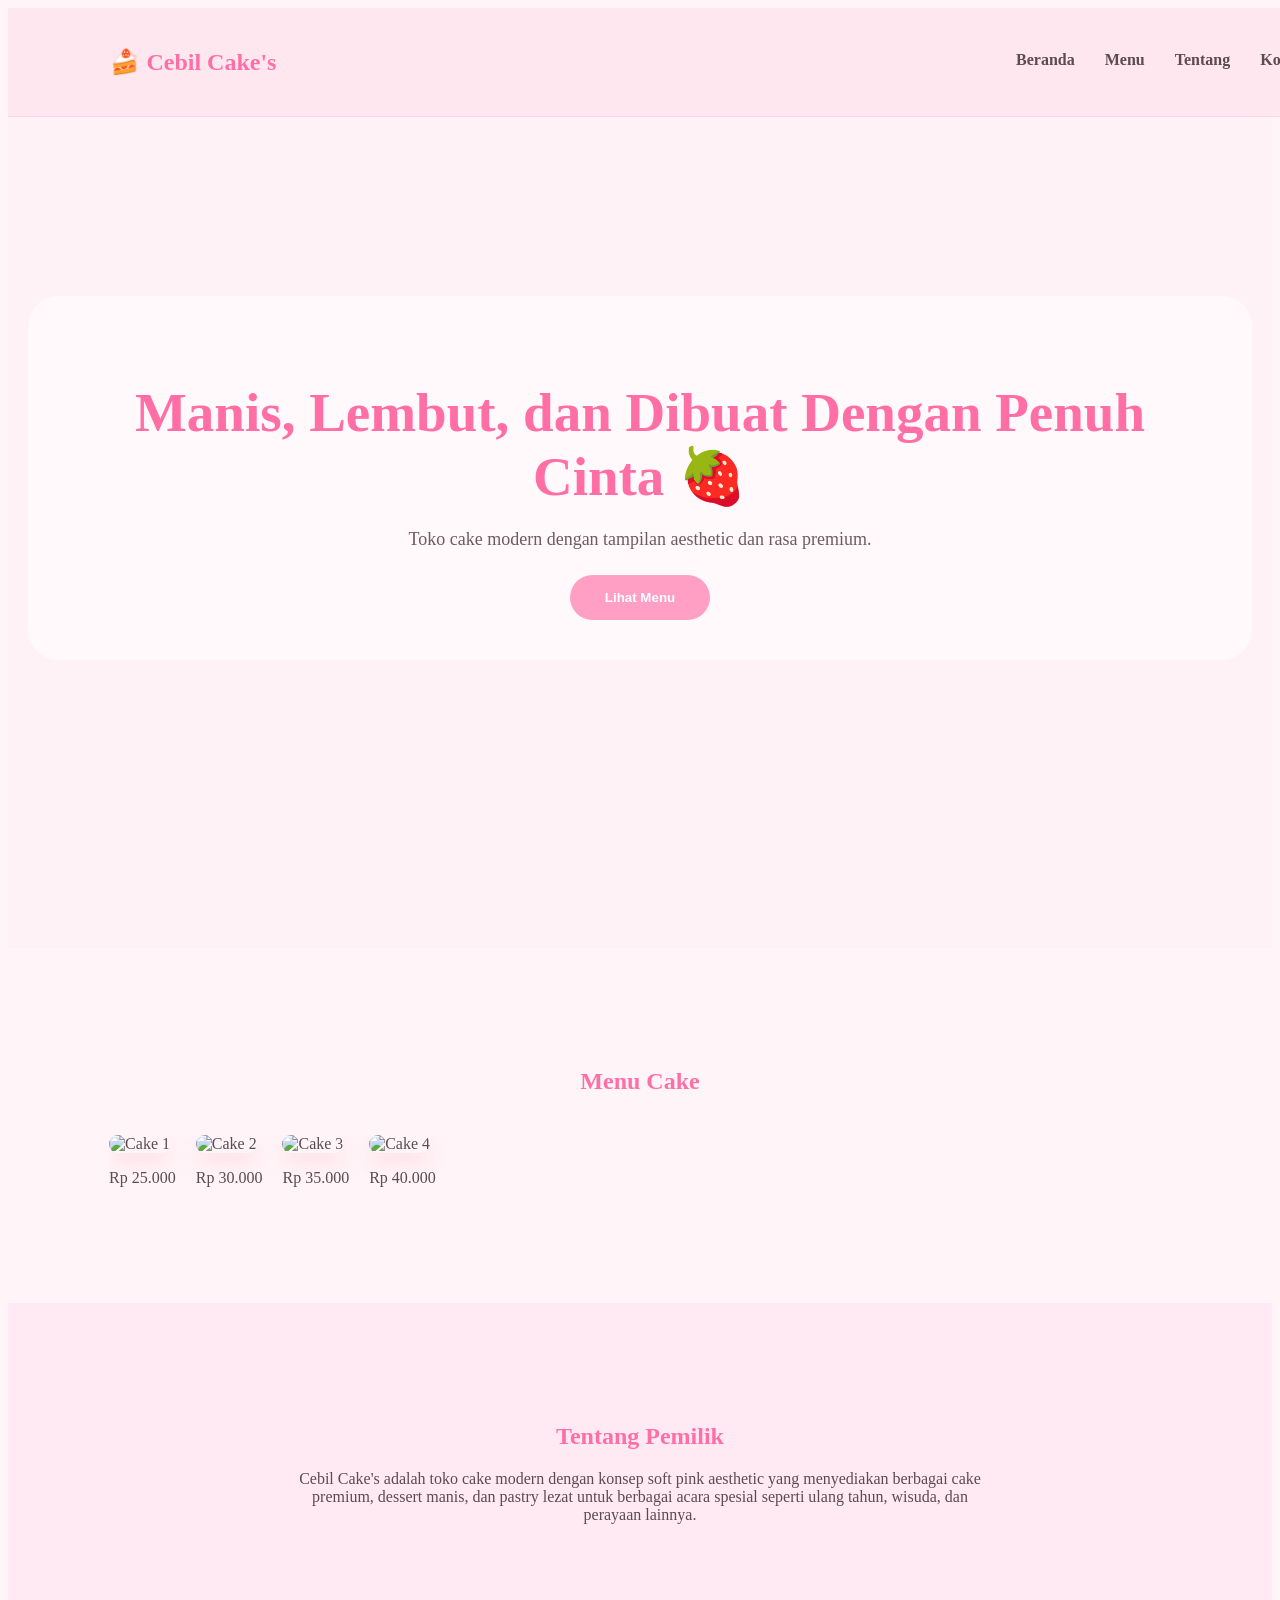
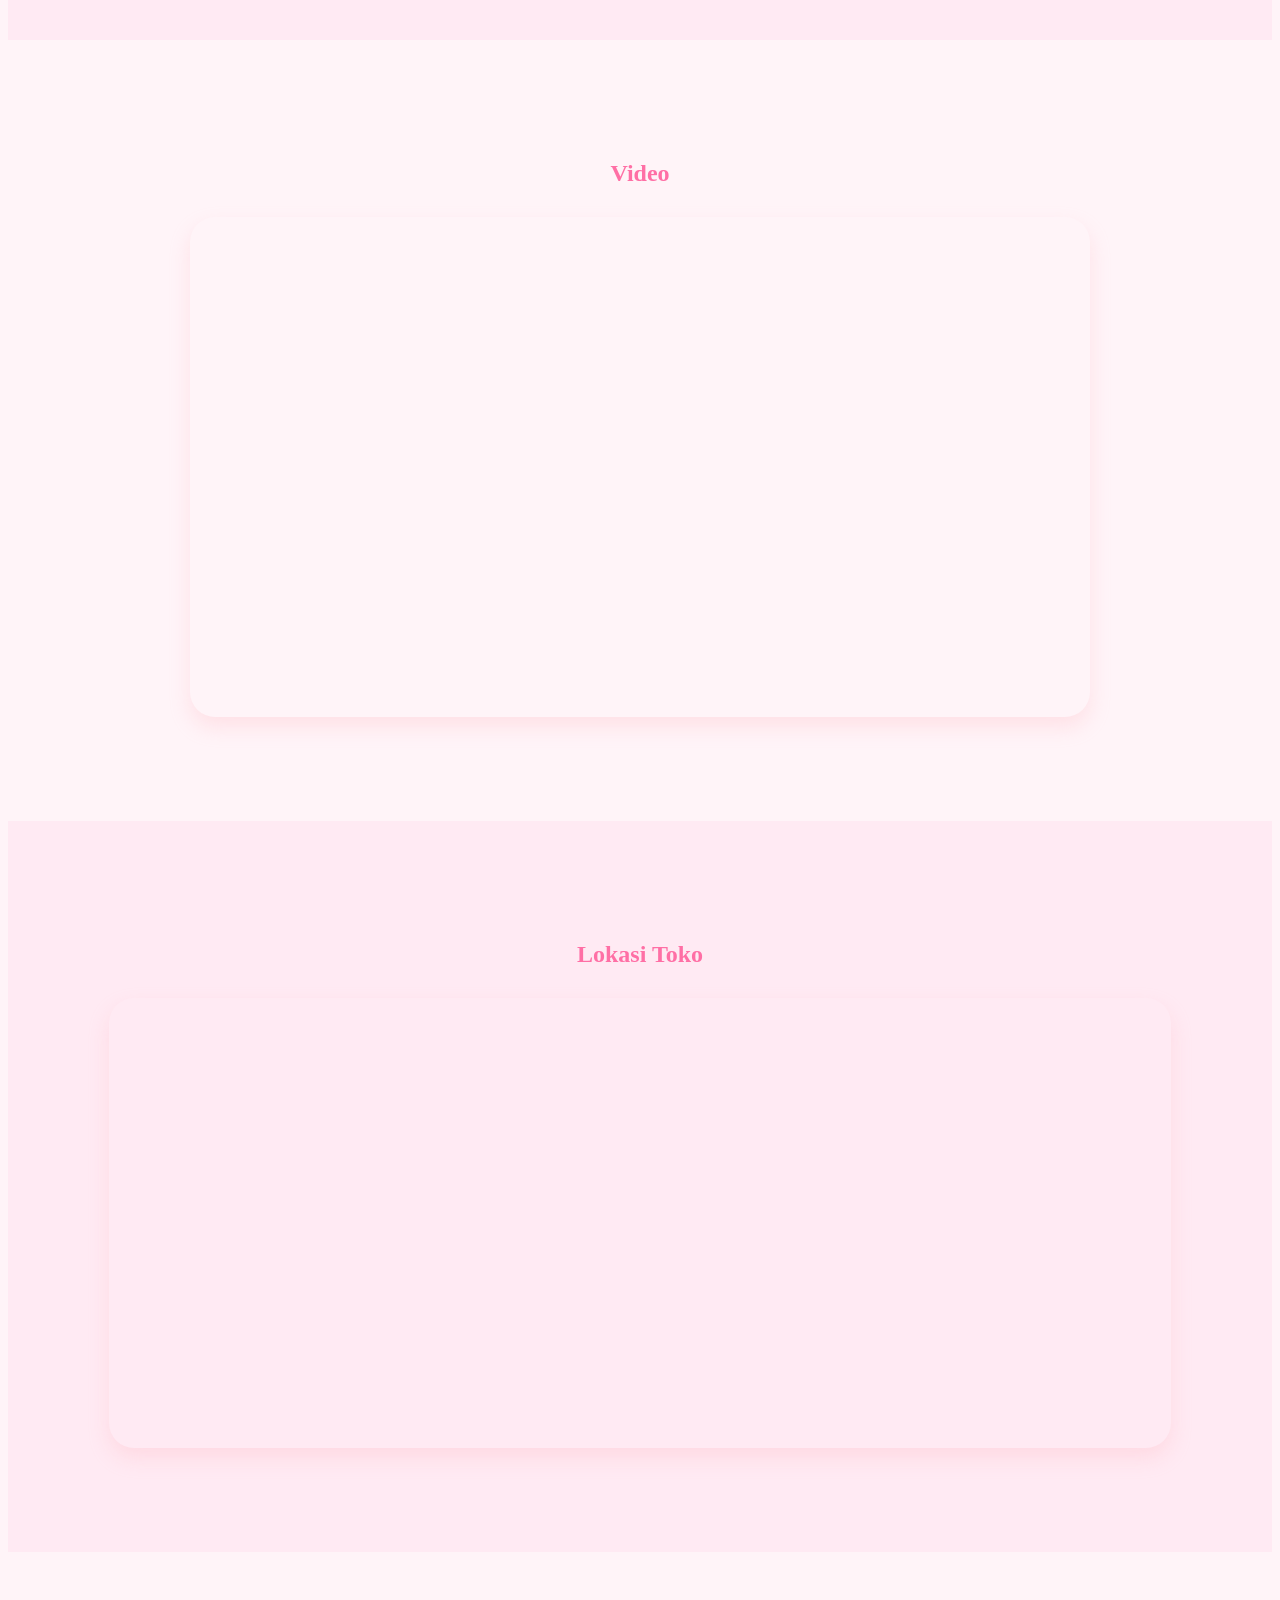
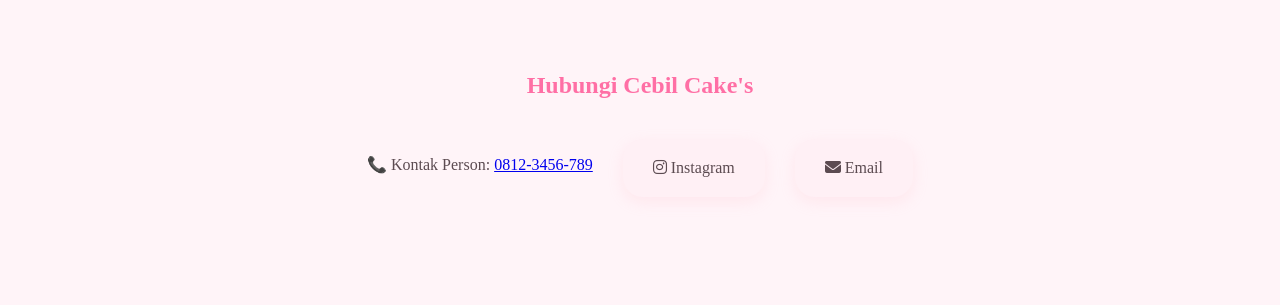
==== index.html @ b1416828 "Update index.html" ====
<!DOCTYPE html>
<html lang="id">
<head>

  <meta charset="UTF-8">
  <meta name="viewport" content="width=device-width, initial-scale=1.0">

  <title>Cebil Cake's</title>

  <link rel="stylesheet" href="style.css">
  <link rel="stylesheet" href="https://cdnjs.cloudflare.com/ajax/libs/font-awesome/6.5.1/css/all.min.css"/>

</head>

<body>

<!-- NAVBAR -->
<header>
  <nav class="navbar">

    <h1 class="logo">🍰 Cebil Cake's</h1>

    <ul class="nav-links">
      <li><a href="#home">Beranda</a></li>
      <li><a href="#portfolio">Menu</a></li>
      <li><a href="#about">Tentang</a></li>
      <li><a href="#contact">Kontak</a></li>
      <li>
        <div id="authArea">
          <button onclick="goLogin()" class="nav-cta">Login</button>
        </div>
      </li>
    </ul>

  </nav>
</header>

<!-- HERO -->
<section id="home" class="hero">

  <div class="hero-text">
    <h2>Manis, Lembut, dan Dibuat Dengan Penuh Cinta 🍓</h2>
    <p>Toko cake modern dengan tampilan aesthetic dan rasa premium.</p>
    <button onclick="document.getElementById('portfolio').scrollIntoView({behavior:'smooth'})">
      Lihat Menu
    </button>
  </div>

</section>

<!-- PORTFOLIO -->
<section id="portfolio" class="portfolio">

  <h2>Menu Cake</h2>

  <div class="slider">

    <div class="cake-card">
      <img src="https://images.unsplash.com/photo-1551024601-bec78aea704b" alt="Cake 1">
      <p class="price">Rp 25.000</p>
    </div>

    <div class="cake-card">
      <img src="https://images.unsplash.com/photo-1519869325930-281384150729" alt="Cake 2">
      <p class="price">Rp 30.000</p>
    </div>

    <div class="cake-card">
      <img src="https://images.unsplash.com/photo-1562440499-64c9a111f713" alt="Cake 3">
      <p class="price">Rp 35.000</p>
    </div>

    <div class="cake-card">
      <img src="https://images.unsplash.com/photo-1602351447937-745cb720612f" alt="Cake 4">
      <p class="price">Rp 40.000</p>
    </div>

  </div>

</section>

<!-- ABOUT -->
<section id="about" class="about">

  <div class="about-content">
    <h2>Tentang Pemilik</h2>

    <p>
      Cebil Cake's adalah toko cake modern dengan konsep soft pink aesthetic yang menyediakan berbagai cake premium, dessert manis, dan pastry lezat untuk berbagai acara spesial seperti ulang tahun, wisuda, dan perayaan lainnya.
    </p>
  </div>

</section>

<!-- YOUTUBE -->
<section class="youtube-section">

  <h2>Video</h2>

  <div class="video-wrapper">

    <iframe
      src="https://www.youtube.com/embed/3NvvOVrm1uY"
      title="Video kue aesthetic"
      allowfullscreen>
    </iframe>

  </div>

</section>

<!-- MAPS -->
<section class="maps-section">

  <h2>Lokasi Toko</h2>

  <div class="map-wrapper">

    <iframe
      src="https://www.google.com/maps?q=SMA+Negeri+8+Yogyakarta&output=embed"
      loading="lazy"
      style="border:0;"
      allowfullscreen>
    </iframe>

  </div>

</section>

<!-- CONTACT -->
<section id="contact" class="contact">

  <h2>Hubungi Cebil Cake's</h2>

  <div class="socials">

    <p class="reservation">
      📞 Kontak Person:
      <a href="tel:08123456789">0812-3456-789</a>
    </p>

    <a href="https://www.instagram.com/" target="_blank" class="social-card">
      <i class="fa-brands fa-instagram"></i>
      Instagram
    </a>

    <a href="mailto:cebilcakes@gmail.com" class="social-card">
      <i class="fa-solid fa-envelope"></i>
      Email
    </a>

  </div>

</section>
<script src="script.js"></script>
<script src="js/login.js"></script>
</body>
</html>
---- style.css ----
Berikut versi CSS yang sudah diubah menjadi tema **soft pink aesthetic** dan warna-warna kalem untuk **Cebil Cake's** 🍰🌸

Kamu tinggal ganti semua isi `style.css` atau ubah warna-warnanya seperti berikut.

---

```css id="8x1mzc"
*{
  margin:0;
  padding:0;
  box-sizing:border-box;
  font-family:Arial;
}

body{
  background:#fff4f8;
  color:#5c4b51;
  overflow-x:hidden;
}

/* NAVBAR */

.navbar{
  position:fixed;
  width:100%;
  z-index:1000;

  display:flex;
  justify-content:space-between;
  align-items:center;

  padding:20px 8%;

  background:rgba(255, 228, 238, 0.8);
  backdrop-filter:blur(10px);

  border-bottom:1px solid #ffd6e7;
}

.logo{
  color:#ff6fa5;
}

/* NAVIGATION */

.nav-links{
  display:flex;
  list-style:none;
  gap:30px;
}

.nav-links a{
  text-decoration:none;
  color:#5c4b51;
  transition:0.3s;
  font-weight:bold;
}

.nav-links a:hover{
  color:#ff6fa5;
}

/* LOGIN BUTTON */

.login-btn{
  background:#ff9fc4;
  color:white;
  text-decoration:none;
  padding:12px 25px;
  border-radius:30px;
  font-weight:bold;
  transition:0.3s;
}

.login-btn:hover{
  background:#ff6fa5;
}

/* HERO */

.hero{
  height:100vh;

  background:
  linear-gradient(
    rgba(255, 240, 245, 0.5),
    rgba(255, 240, 245, 0.5)
  ),
  url('assets/images/bg.jpg');

  background-size:cover;
  background-position:center;

  display:flex;
  justify-content:center;
  align-items:center;
  text-align:center;

  padding:20px;
}

.hero-text{
  background:rgba(255,255,255,0.5);
  padding:40px;
  border-radius:30px;
  backdrop-filter:blur(5px);
}

.hero-text h2{
  font-size:55px;
  margin-bottom:20px;
  color:#ff6fa5;
}

.hero-text p{
  margin-bottom:25px;
  font-size:18px;
  color:#6e5b61;
}

.hero button{
  padding:15px 35px;
  border:none;
  border-radius:40px;
  background:#ff9fc4;
  color:white;
  font-weight:bold;
  cursor:pointer;
  transition:0.3s;
}

.hero button:hover{
  background:#ff6fa5;
  transform:scale(1.05);
}

/* MENU / PORTFOLIO */

.portfolio{
  padding:100px 8%;
}

.portfolio h2{
  text-align:center;
  margin-bottom:40px;
  color:#ff6fa5;
}

.slider-container{
  display:flex;
  align-items:center;
  position:relative;
}

.slider{
  display:flex;
  gap:20px;

  overflow-x:auto;
  scroll-behavior:smooth;
}

.slider img{
  width:350px;
  height:450px;

  object-fit:cover;

  border-radius:25px;

  transition:0.3s;

  box-shadow:0 10px 20px rgba(255, 182, 193, 0.3);
}

.slider img:hover{
  transform:scale(1.05);
}

.prev,
.next{
  background:#ffb6d1;
  border:none;
  padding:15px;
  border-radius:50%;
  cursor:pointer;
  margin:10px;
  color:white;
  transition:0.3s;
}

.prev:hover,
.next:hover{
  background:#ff6fa5;
}

/* ABOUT */

.about{
  padding:100px 8%;
  text-align:center;
  background:#ffeaf3;
}

.about-content{
  max-width:700px;
  margin:auto;
}

.about h2{
  color:#ff6fa5;
  margin-bottom:20px;
}

/* YOUTUBE */

.youtube-section{
  padding:100px 8%;
  text-align:center;
}

.youtube-section h2{
  color:#ff6fa5;
  margin-bottom:30px;
}

.video-wrapper iframe{
  width:100%;
  max-width:900px;
  height:500px;

  border:none;
  border-radius:25px;

  box-shadow:0 10px 20px rgba(255,182,193,0.3);
}

/* MAPS */

.maps-section{
  padding:100px 8%;
  text-align:center;
  background:#ffeaf3;
}

.maps-section h2{
  color:#ff6fa5;
  margin-bottom:30px;
}

.map-wrapper iframe{
  width:100%;
  height:450px;

  border:none;
  border-radius:25px;

  box-shadow:0 10px 20px rgba(255,182,193,0.3);
}

/* CONTACT */

.contact{
  padding:100px 8%;
  text-align:center;
}

.contact h2{
  color:#ff6fa5;
  margin-bottom:40px;
}

.socials{
  display:flex;
  justify-content:center;
  flex-wrap:wrap;
  gap:30px;
}

.social-card{
  background:#fff0f5;
  padding:20px 30px;
  border-radius:20px;

  text-decoration:none;
  color:#5c4b51;

  transition:0.3s;

  box-shadow:0 5px 15px rgba(255,182,193,0.2);
}

.social-card:hover{
  background:#ff9fc4;
  color:white;

  transform:translateY(-5px);
}

/* USER */

.user-box{
  display:flex;
  align-items:center;
  gap:15px;
}

.logout-btn{
  background:#ff8fab;
  color:white;

  border:none;

  padding:10px 20px;
  border-radius:30px;

  cursor:pointer;
  font-weight:bold;
}

.logout-btn:hover{
  opacity:0.8;
}

/* FOOTER */

footer{
  padding:30px;
  text-align:center;
  background:#ffd6e7;
  color:#5c4b51;
}

/* RESPONSIVE */

@media(max-width:768px){

  .navbar{
    flex-direction:column;
    gap:15px;
  }

  .hero-text h2{
    font-size:38px;
  }

  .slider img{
    width:280px;
    height:350px;
  }

  .video-wrapper iframe{
    height:250px;
  }

}
```
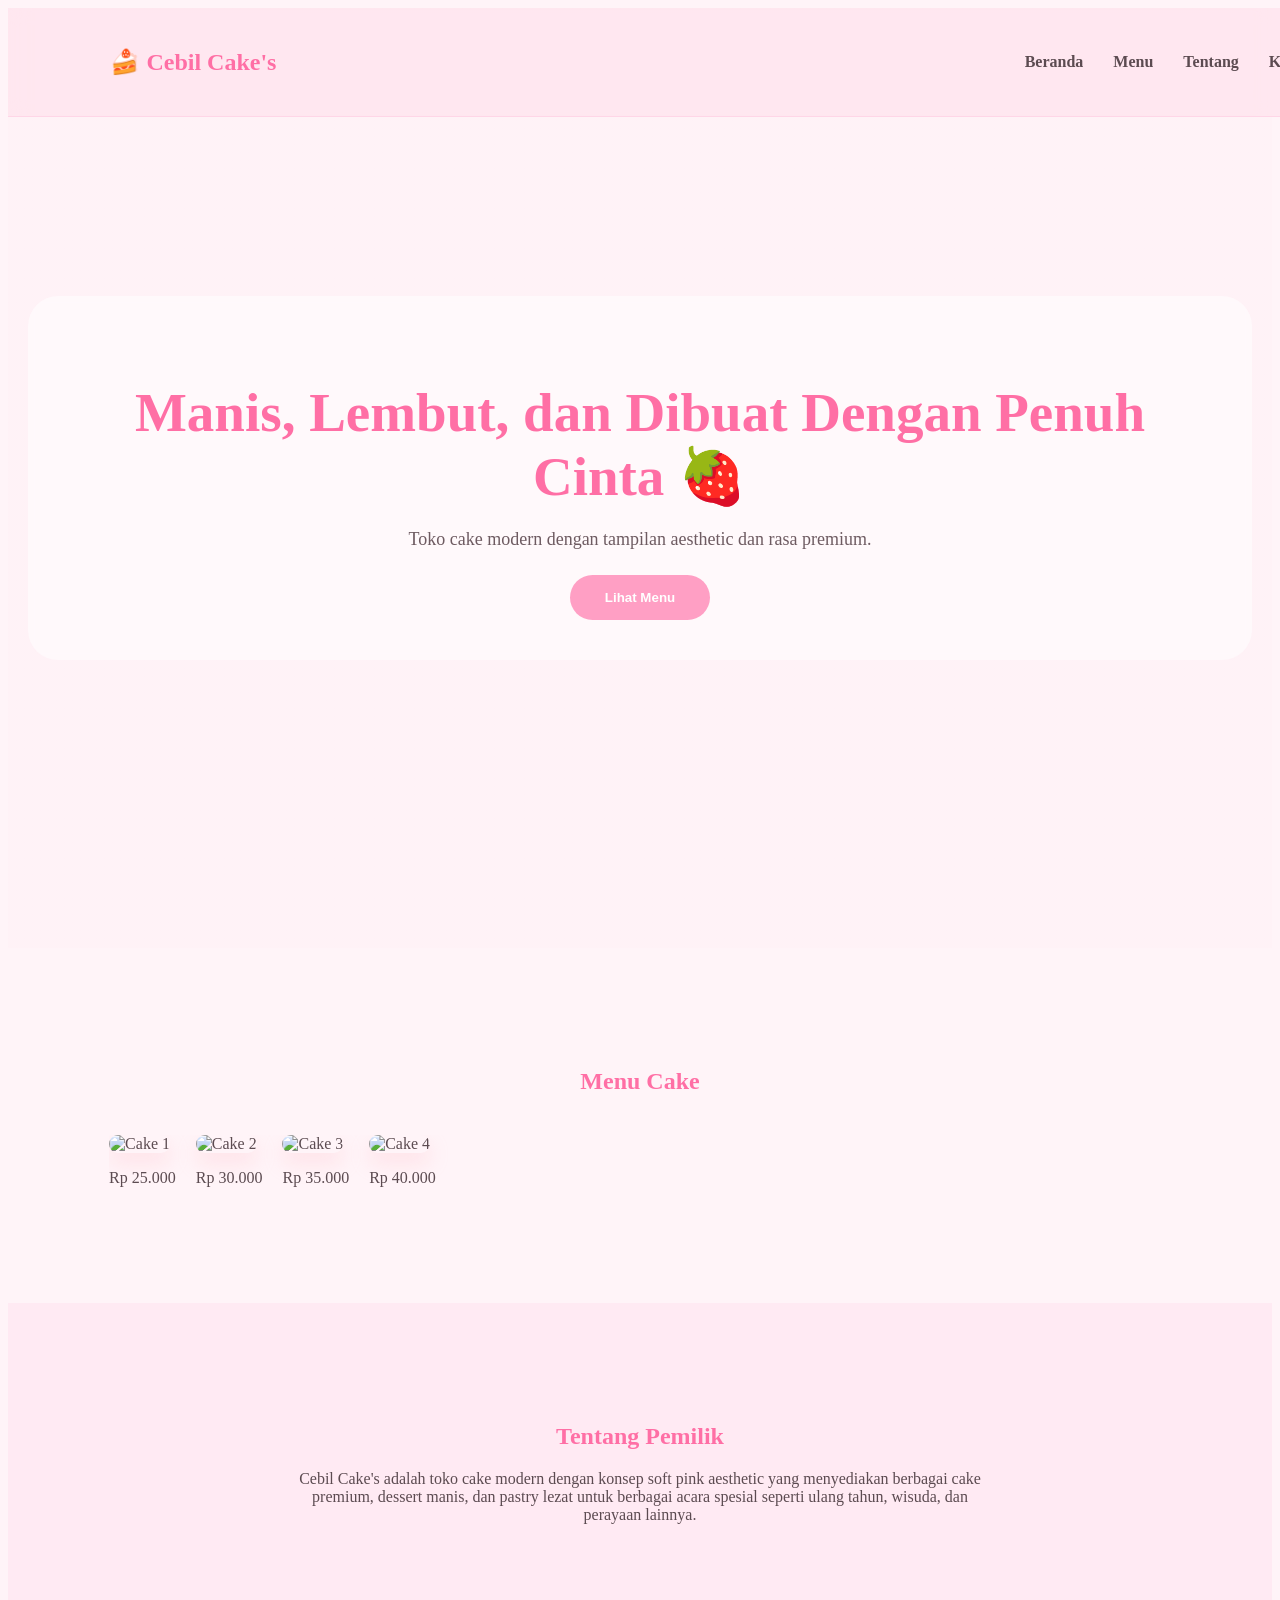
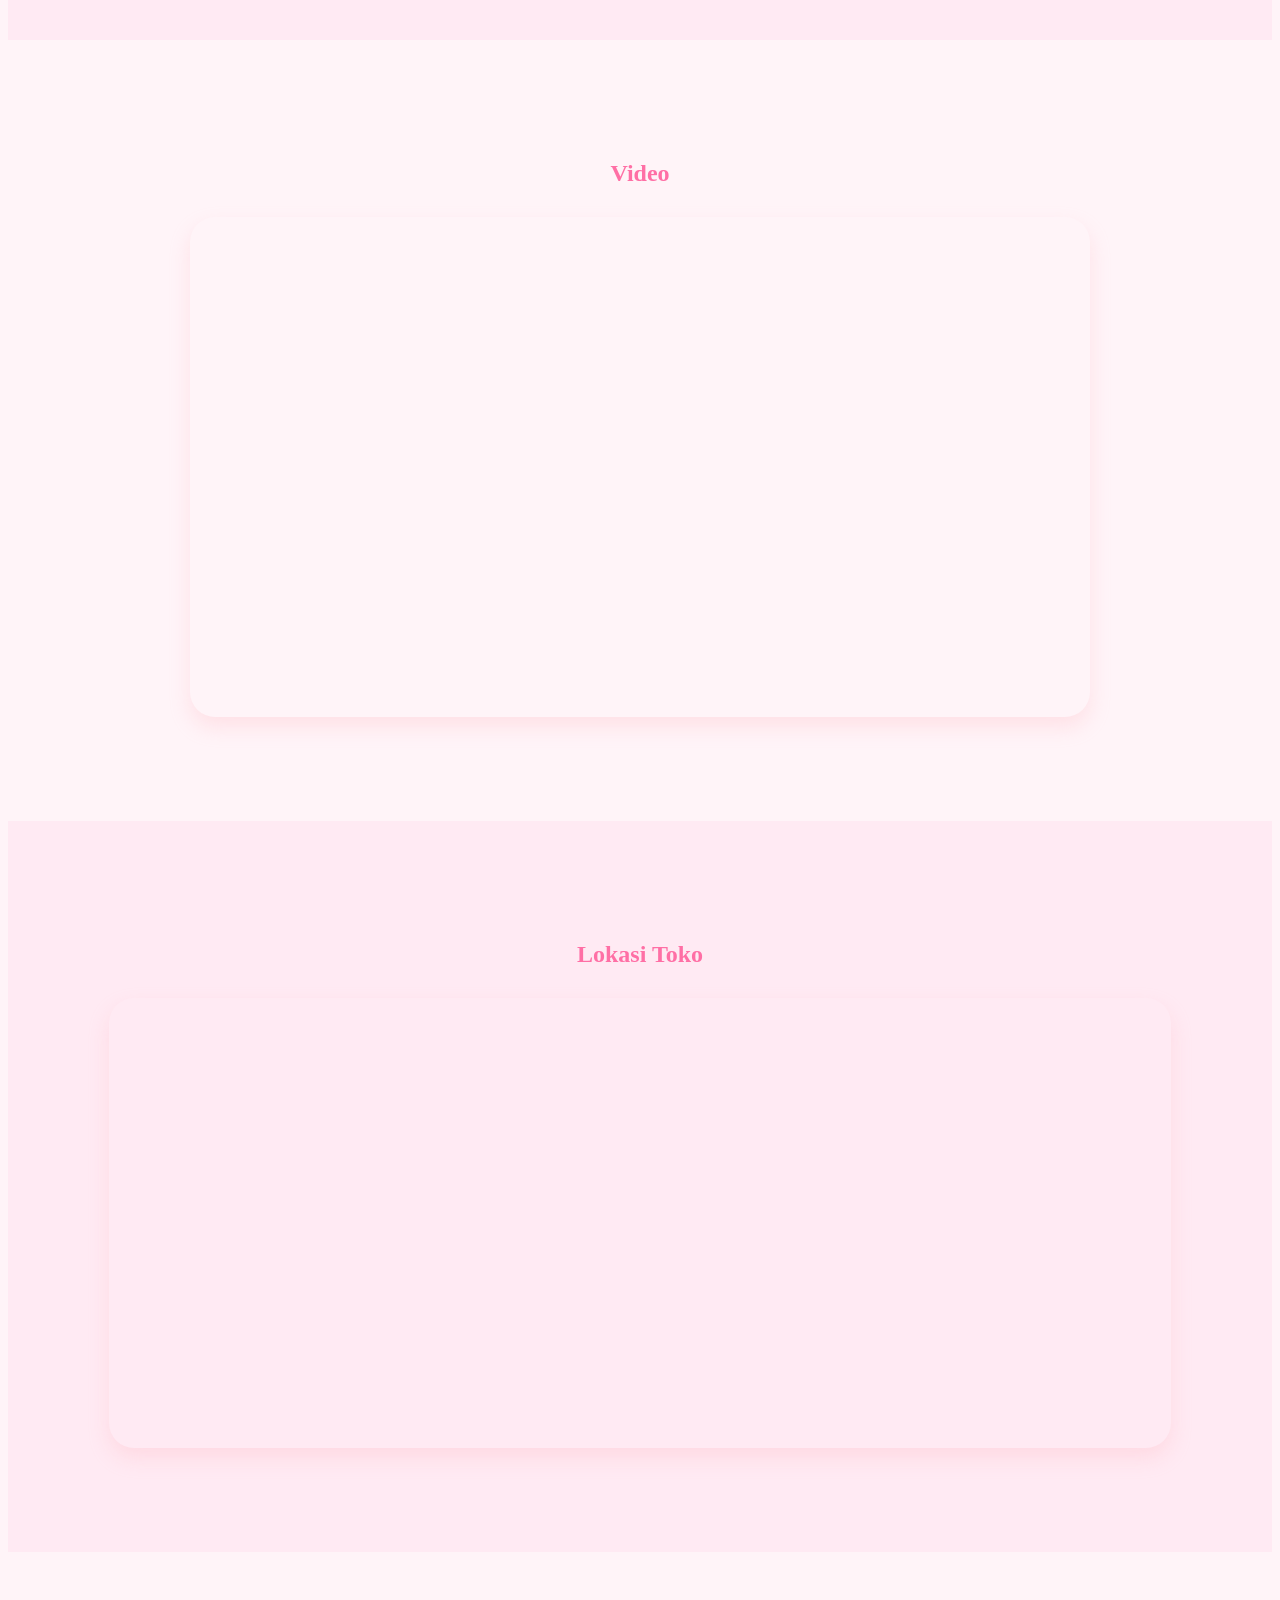
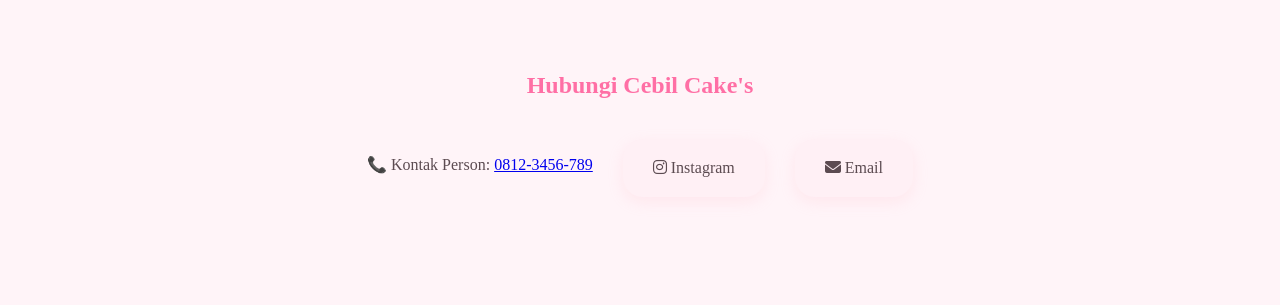
==== commit e150539d: "Update index.html" ====
--- a/index.html
+++ b/index.html
@@ -25,11 +25,7 @@
       <li><a href="#portfolio">Menu</a></li>
       <li><a href="#about">Tentang</a></li>
       <li><a href="#contact">Kontak</a></li>
-      <li>
-        <div id="authArea">
-          <button onclick="goLogin()" class="nav-cta">Login</button>
-        </div>
-      </li>
+      <li><a href="login/login.html">Login</a></li>
     </ul>
 
   </nav>
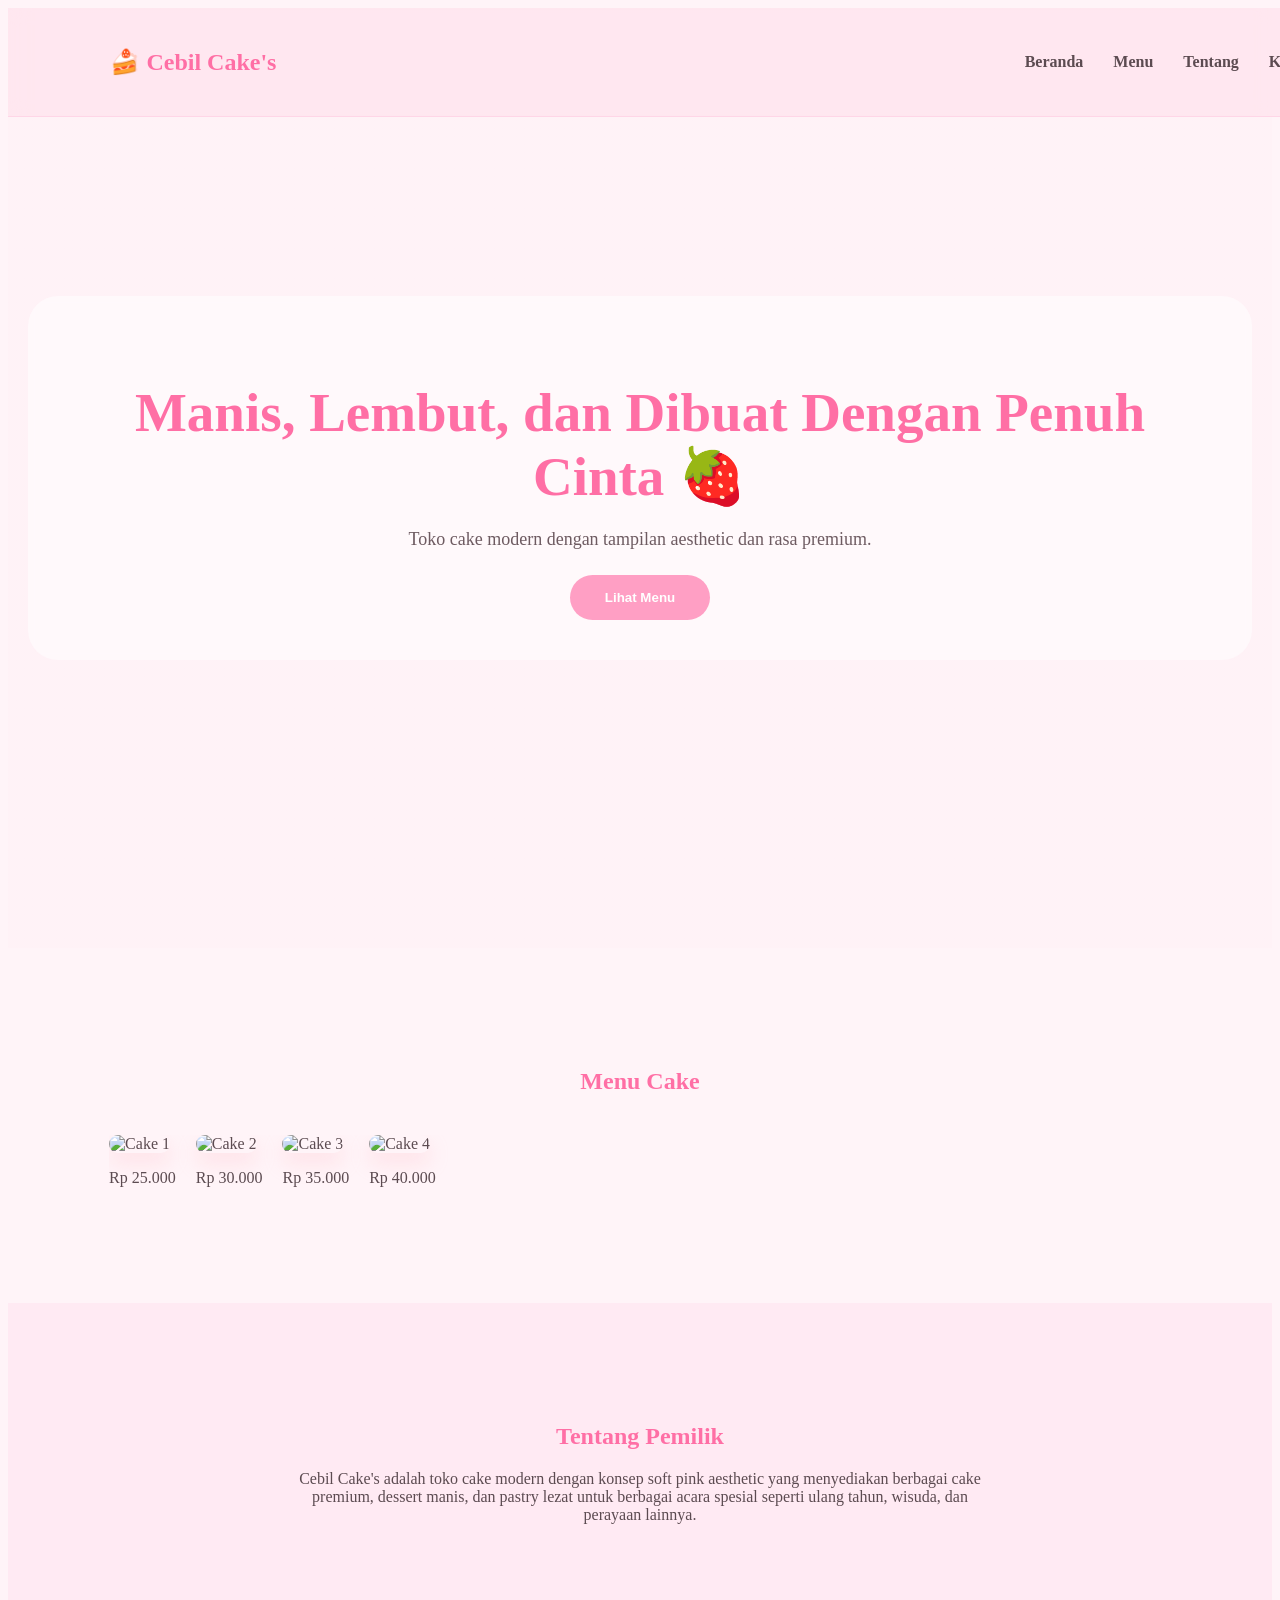
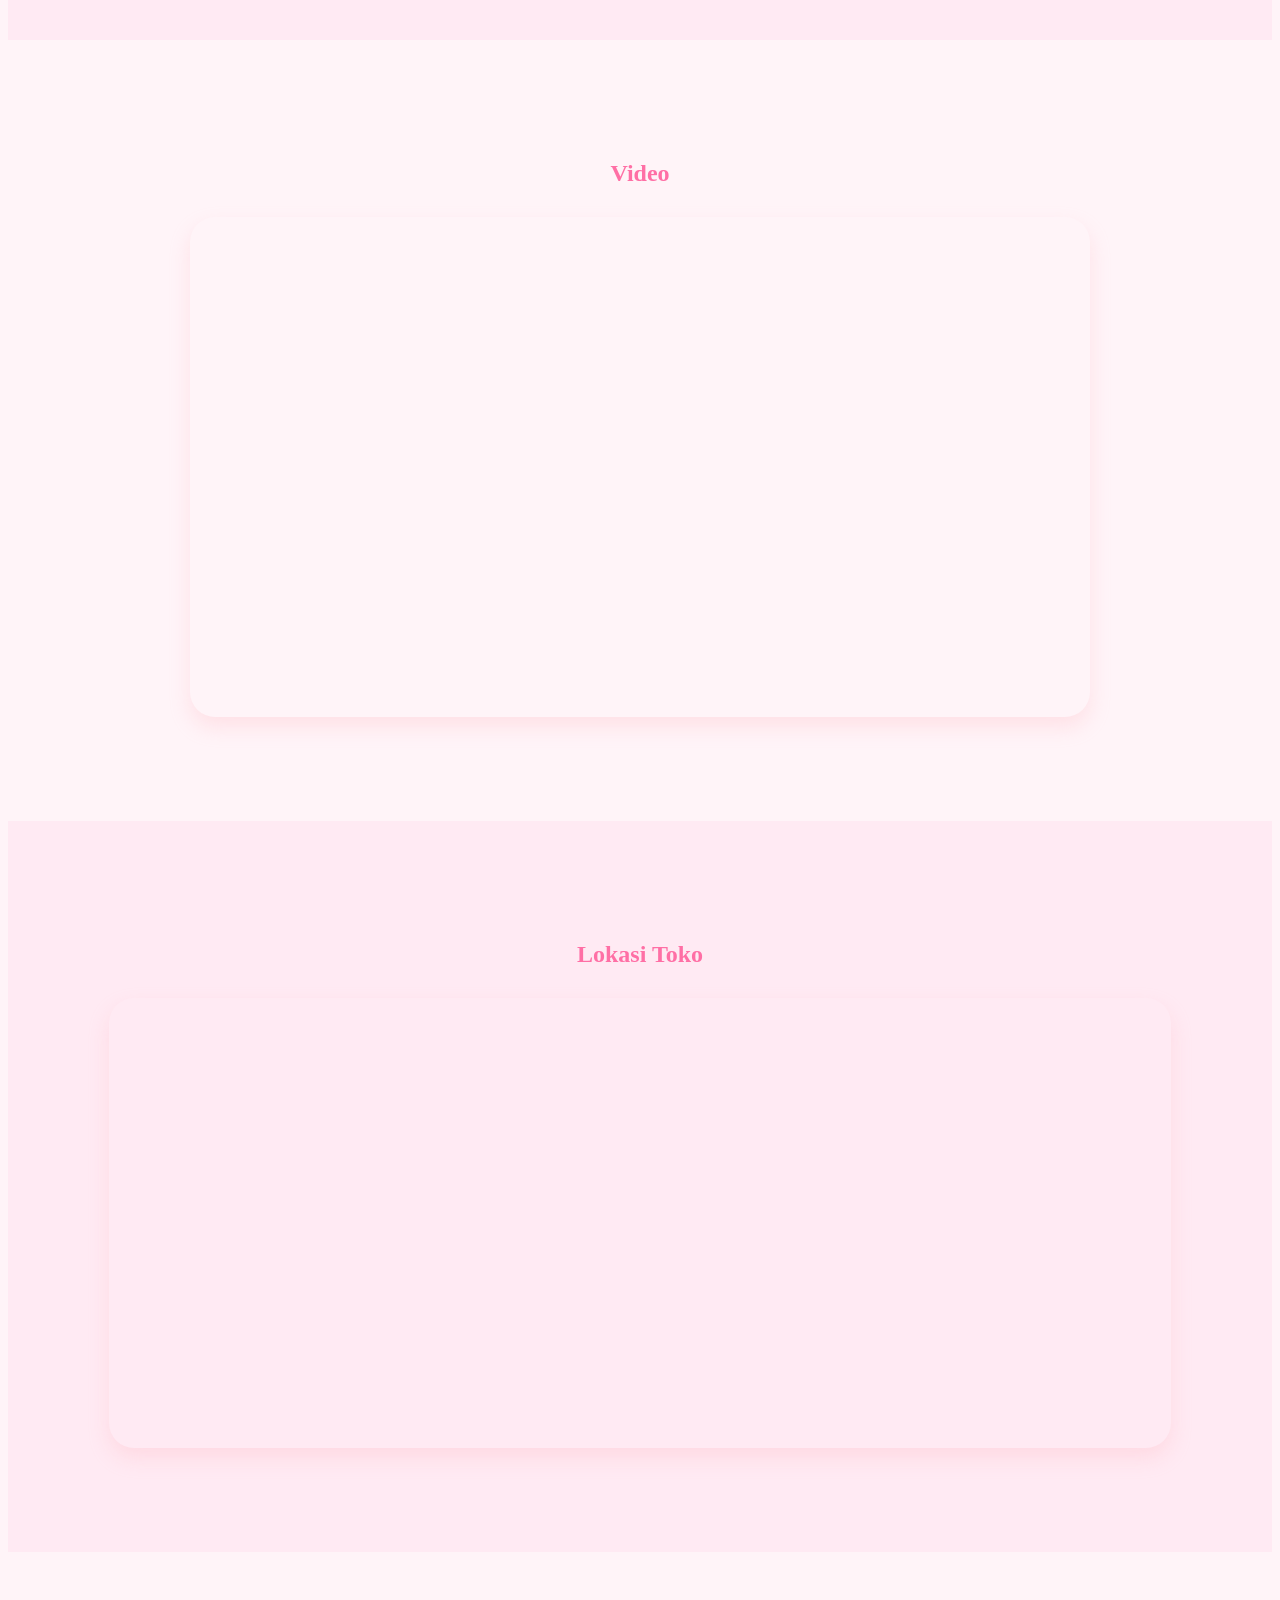
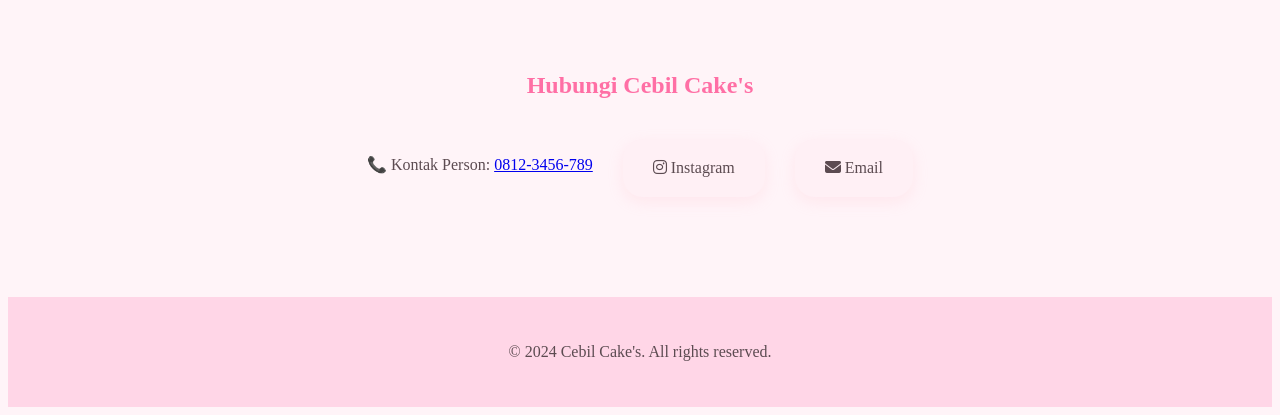
==== commit daeb0063: "Update index.html" ====
--- a/index.html
+++ b/index.html
@@ -1,154 +1,153 @@
 <!DOCTYPE html>
 <html lang="id">
 <head>
-
   <meta charset="UTF-8">
   <meta name="viewport" content="width=device-width, initial-scale=1.0">
-
   <title>Cebil Cake's</title>
-
   <link rel="stylesheet" href="style.css">
   <link rel="stylesheet" href="https://cdnjs.cloudflare.com/ajax/libs/font-awesome/6.5.1/css/all.min.css"/>
-
 </head>
-
 <body>
 
-<!-- NAVBAR -->
-<header>
-  <nav class="navbar">
+  <!-- NAVBAR -->
+  <header>
+    <nav class="navbar">
+      <h1 class="logo">🍰 Cebil Cake's</h1>
+      <ul class="nav-links">
+        <li><a href="#home">Beranda</a></li>
+        <li><a href="#portfolio">Menu</a></li>
+        <li><a href="#about">Tentang</a></li>
+        <li><a href="#contact">Kontak</a></li>
+        <li><a href="login/index.html">Login</a></li>
+      </ul>
+    </nav>
+  </header>
 
-    <h1 class="logo">🍰 Cebil Cake's</h1>
+  <!-- HERO -->
+  <section id="home" class="hero">
+    <div class="hero-text">
+      <h2>Manis, Lembut, dan Dibuat Dengan Penuh Cinta 🍓</h2>
+      <p>Toko cake modern dengan tampilan aesthetic dan rasa premium.</p>
+      <button onclick="document.getElementById('portfolio').scrollIntoView({behavior:'smooth'})">
+        Lihat Menu
+      </button>
+    </div>
+  </section>
 
-    <ul class="nav-links">
-      <li><a href="#home">Beranda</a></li>
-      <li><a href="#portfolio">Menu</a></li>
-      <li><a href="#about">Tentang</a></li>
-      <li><a href="#contact">Kontak</a></li>
-      <li><a href="login/login.html">Login</a></li>
-    </ul>
+  <!-- PORTFOLIO -->
+  <section id="portfolio" class="portfolio">
+    <h2>Menu Cake</h2>
+    <div class="slider">
+      <div class="cake-card">
+        <!-- FIX: Tambah parameter ukuran Unsplash agar gambar tidak terlalu besar -->
+        <img src="https://images.unsplash.com/photo-1551024601-bec78aea704b?w=400&q=80" alt="Cake 1">
+        <p class="price">Rp 25.000</p>
+      </div>
+      <div class="cake-card">
+        <img src="https://images.unsplash.com/photo-1519869325930-281384150729?w=400&q=80" alt="Cake 2">
+        <p class="price">Rp 30.000</p>
+      </div>
+      <div class="cake-card">
+        <img src="https://images.unsplash.com/photo-1562440499-64c9a111f713?w=400&q=80" alt="Cake 3">
+        <p class="price">Rp 35.000</p>
+      </div>
+      <div class="cake-card">
+        <img src="https://images.unsplash.com/photo-1602351447937-745cb720612f?w=400&q=80" alt="Cake 4">
+        <p class="price">Rp 40.000</p>
+      </div>
+    </div>
+  </section>
 
-  </nav>
-</header>
+  <!-- ABOUT -->
+  <section id="about" class="about">
+    <div class="about-content">
+      <h2>Tentang Pemilik</h2>
+      <p>
+        Cebil Cake's adalah toko cake modern dengan konsep soft pink aesthetic yang menyediakan berbagai cake premium,
+        dessert manis, dan pastry lezat untuk berbagai acara spesial seperti ulang tahun, wisuda, dan perayaan lainnya.
+      </p>
+    </div>
+  </section>
 
-<!-- HERO -->
-<section id="home" class="hero">
+  <!-- YOUTUBE -->
+  <section class="youtube-section">
+    <h2>Video</h2>
+    <div class="video-wrapper">
+      <!-- FIX: Tambah width, height, dan frameborder yang diperlukan oleh iframe -->
+      <iframe
+        width="560"
+        height="315"
+        src="https://www.youtube.com/embed/3NvvOVrm1uY"
+        title="Video kue aesthetic"
+        frameborder="0"
+        allow="accelerometer; autoplay; clipboard-write; encrypted-media; gyroscope; picture-in-picture"
+        allowfullscreen>
+      </iframe>
+    </div>
+  </section>
 
-  <div class="hero-text">
-    <h2>Manis, Lembut, dan Dibuat Dengan Penuh Cinta 🍓</h2>
-    <p>Toko cake modern dengan tampilan aesthetic dan rasa premium.</p>
-    <button onclick="document.getElementById('portfolio').scrollIntoView({behavior:'smooth'})">
-      Lihat Menu
-    </button>
-  </div>
+  <!-- MAPS -->
+  <section class="maps-section">
+    <h2>Lokasi Toko</h2>
+    <div class="map-wrapper">
+      <!--
+        FIX: URL Google Maps embed yang benar.
+        Format lama (?q=...&output=embed) sudah tidak didukung Google.
+        Gunakan format /maps/embed/v1/place dengan API key,
+        ATAU salin kode embed langsung dari Google Maps:
+          1. Buka maps.google.com
+          2. Cari lokasi tujuan
+          3. Klik Share > Embed a map
+          4. Salin kode <iframe> yang diberikan Google
 
-</section>
+        Di bawah ini sudah diganti dengan format embed yang valid.
+        Ganti dengan embed code dari Google Maps jika diperlukan.
+      -->
+      <iframe
+        width="600"
+        height="450"
+        style="border:0;"
+        loading="lazy"
+        allowfullscreen
+        referrerpolicy="no-referrer-when-downgrade"
+        src="https://www.google.com/maps/embed?pb=!1m18!1m12!1m3!1d3953.0!2d110.3742!3d-7.7956!2m3!1f0!2f0!3f0!3m2!1i1024!2i768!4f13.1!3m3!1m2!1s0x2e7a5a95b28ccbc9%3A0x51e1d3b91e5c1cf1!2sSMA%20Negeri%208%20Yogyakarta!5e0!3m2!1sid!2sid!4v1700000000000!5m2!1sid!2sid">
+      </iframe>
+    </div>
+  </section>
 
-<!-- PORTFOLIO -->
-<section id="portfolio" class="portfolio">
+  <!-- CONTACT -->
+  <section id="contact" class="contact">
+    <h2>Hubungi Cebil Cake's</h2>
+    <div class="socials">
+      <p class="reservation">
+        📞 Kontak Person:
+        <a href="tel:08123456789">0812-3456-789</a>
+      </p>
+      <a href="https://www.instagram.com/" target="_blank" class="social-card">
+        <i class="fa-brands fa-instagram"></i>
+        Instagram
+      </a>
+      <a href="mailto:cebilcakes@gmail.com" class="social-card">
+        <i class="fa-solid fa-envelope"></i>
+        Email
+      </a>
+    </div>
+  </section>
 
-  <h2>Menu Cake</h2>
+  <!-- FIX: Tambah footer yang sebelumnya tidak ada -->
+  <footer>
+    <p>&copy; 2024 Cebil Cake's. All rights reserved.</p>
+  </footer>
 
-  <div class="slider">
+  <script src="script.js"></script>
+  <!--
+    FIX: Path login.js yang sebelumnya salah: "js/login.js" tidak ada.
+    File login ada di folder login/, jadi pathnya adalah login/login.js.
+    Tapi script login sebaiknya hanya di-load di halaman login itu sendiri,
+    bukan di halaman utama. Baris ini bisa dihapus atau disesuaikan.
+    Jika tidak dibutuhkan di halaman utama, hapus baris di bawah.
+  -->
+  <!-- <script src="login/js/login.js"></script> -->
 
-    <div class="cake-card">
-      <img src="https://images.unsplash.com/photo-1551024601-bec78aea704b" alt="Cake 1">
-      <p class="price">Rp 25.000</p>
-    </div>
-
-    <div class="cake-card">
-      <img src="https://images.unsplash.com/photo-1519869325930-281384150729" alt="Cake 2">
-      <p class="price">Rp 30.000</p>
-    </div>
-
-    <div class="cake-card">
-      <img src="https://images.unsplash.com/photo-1562440499-64c9a111f713" alt="Cake 3">
-      <p class="price">Rp 35.000</p>
-    </div>
-
-    <div class="cake-card">
-      <img src="https://images.unsplash.com/photo-1602351447937-745cb720612f" alt="Cake 4">
-      <p class="price">Rp 40.000</p>
-    </div>
-
-  </div>
-
-</section>
-
-<!-- ABOUT -->
-<section id="about" class="about">
-
-  <div class="about-content">
-    <h2>Tentang Pemilik</h2>
-
-    <p>
-      Cebil Cake's adalah toko cake modern dengan konsep soft pink aesthetic yang menyediakan berbagai cake premium, dessert manis, dan pastry lezat untuk berbagai acara spesial seperti ulang tahun, wisuda, dan perayaan lainnya.
-    </p>
-  </div>
-
-</section>
-
-<!-- YOUTUBE -->
-<section class="youtube-section">
-
-  <h2>Video</h2>
-
-  <div class="video-wrapper">
-
-    <iframe
-      src="https://www.youtube.com/embed/3NvvOVrm1uY"
-      title="Video kue aesthetic"
-      allowfullscreen>
-    </iframe>
-
-  </div>
-
-</section>
-
-<!-- MAPS -->
-<section class="maps-section">
-
-  <h2>Lokasi Toko</h2>
-
-  <div class="map-wrapper">
-
-    <iframe
-      src="https://www.google.com/maps?q=SMA+Negeri+8+Yogyakarta&output=embed"
-      loading="lazy"
-      style="border:0;"
-      allowfullscreen>
-    </iframe>
-
-  </div>
-
-</section>
-
-<!-- CONTACT -->
-<section id="contact" class="contact">
-
-  <h2>Hubungi Cebil Cake's</h2>
-
-  <div class="socials">
-
-    <p class="reservation">
-      📞 Kontak Person:
-      <a href="tel:08123456789">0812-3456-789</a>
-    </p>
-
-    <a href="https://www.instagram.com/" target="_blank" class="social-card">
-      <i class="fa-brands fa-instagram"></i>
-      Instagram
-    </a>
-
-    <a href="mailto:cebilcakes@gmail.com" class="social-card">
-      <i class="fa-solid fa-envelope"></i>
-      Email
-    </a>
-
-  </div>
-
-</section>
-<script src="script.js"></script>
-<script src="js/login.js"></script>
 </body>
 </html>
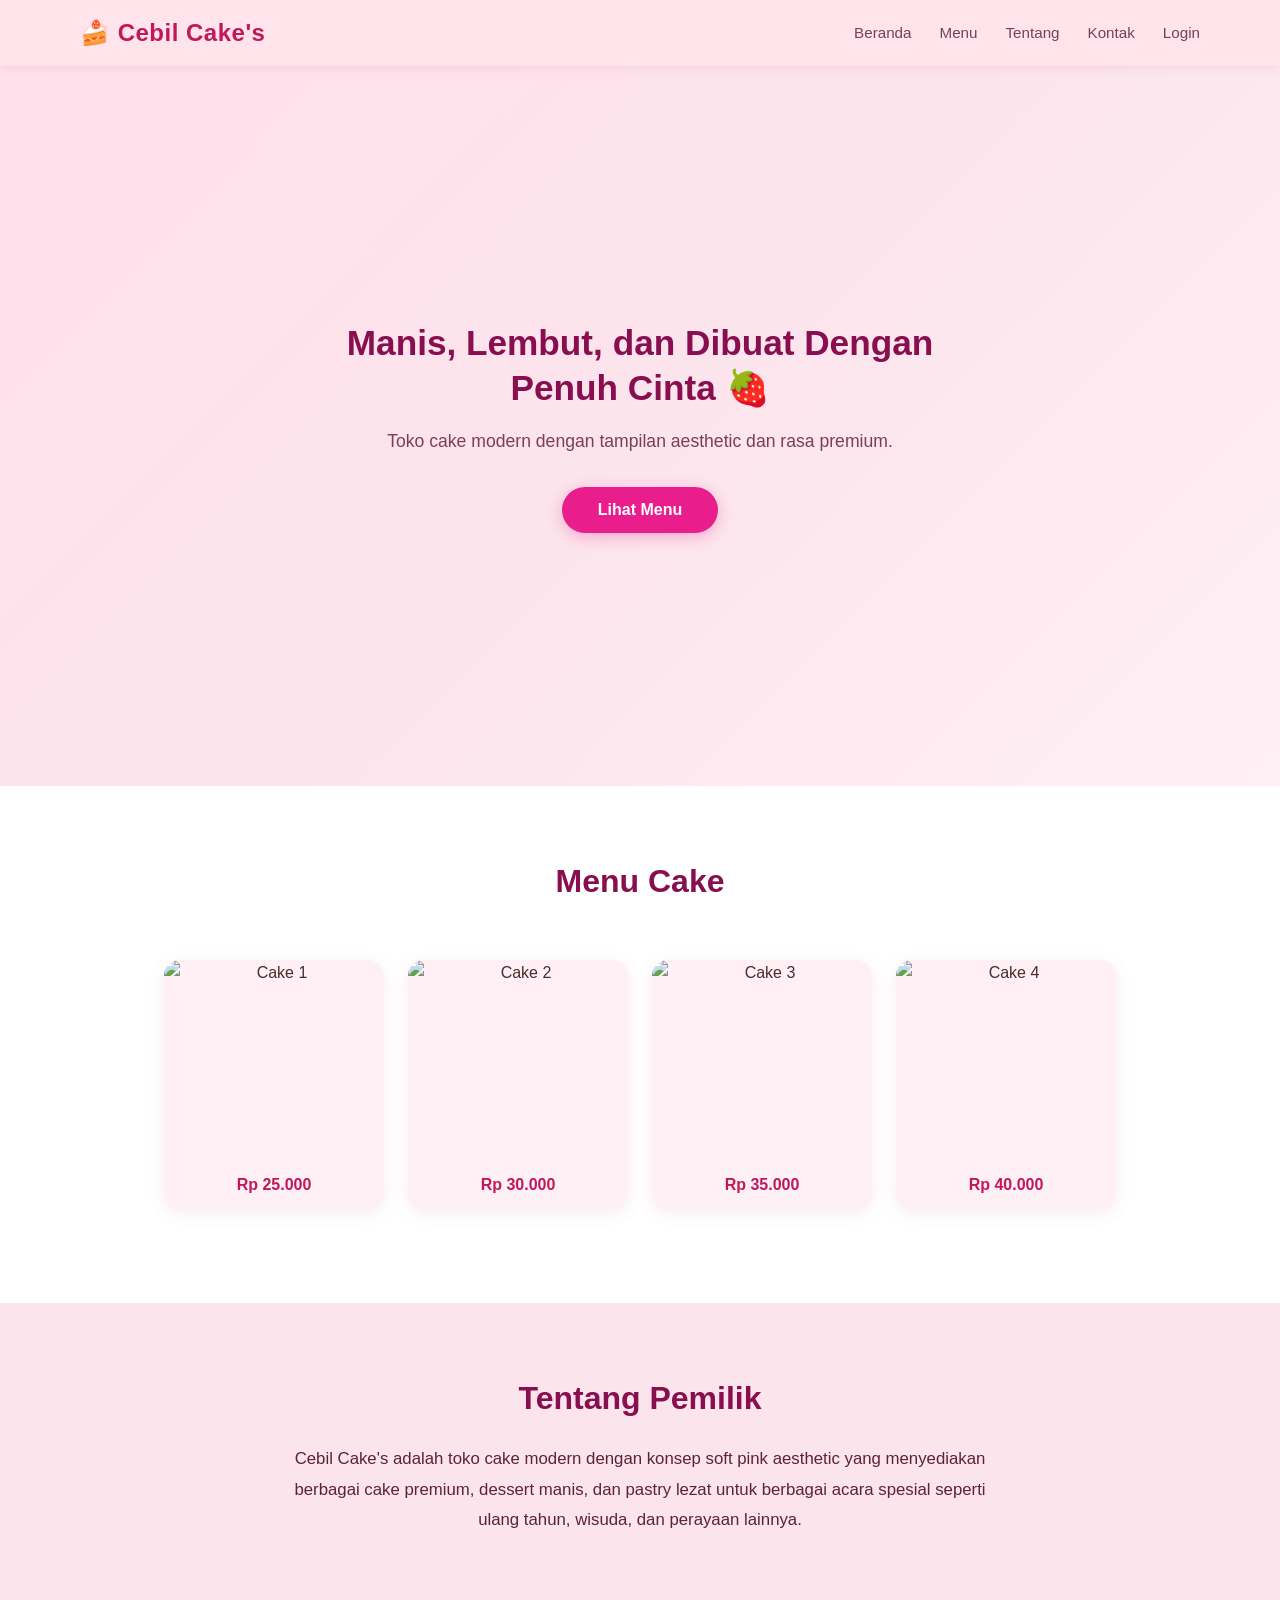
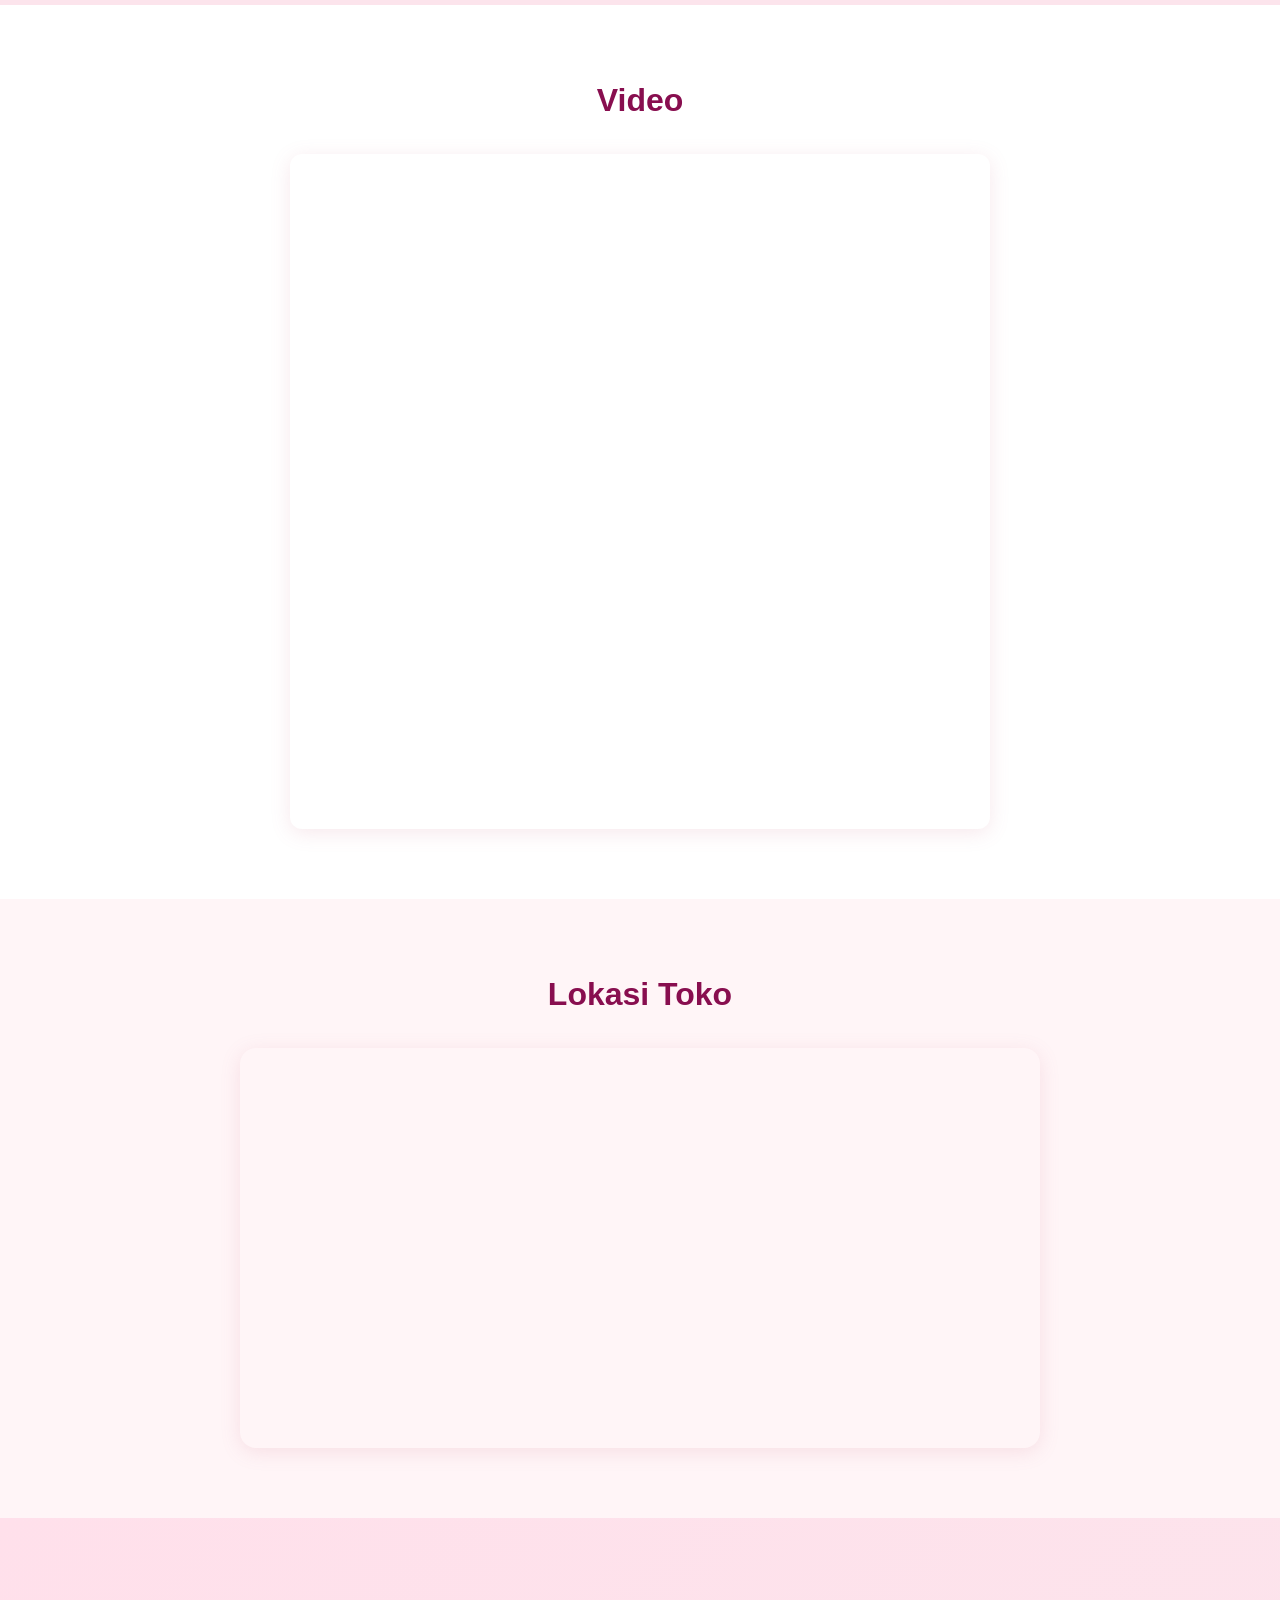
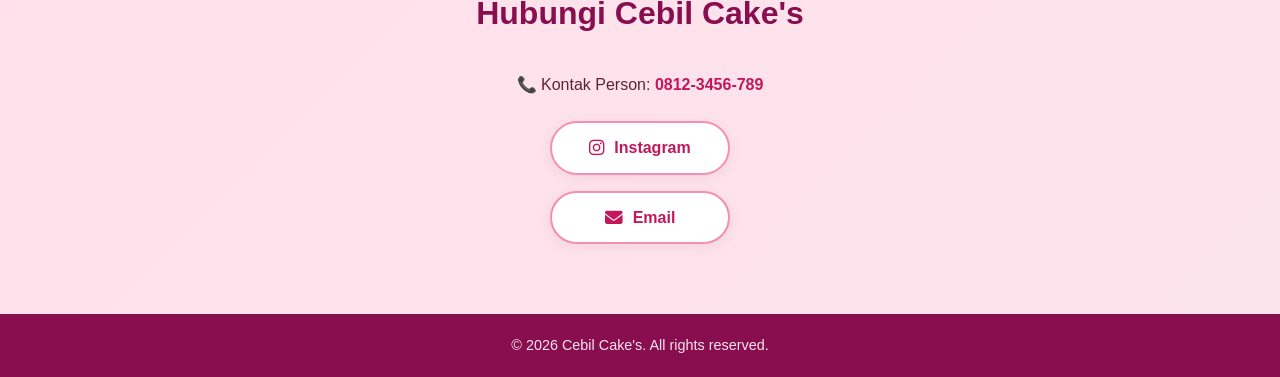
==== commit 0f431b8d: "Update index.html" ====
--- a/index.html
+++ b/index.html
@@ -136,7 +136,7 @@
 
   <!-- FIX: Tambah footer yang sebelumnya tidak ada -->
   <footer>
-    <p>&copy; 2024 Cebil Cake's. All rights reserved.</p>
+    <p>&copy; 2026 Cebil Cake's. All rights reserved.</p>
   </footer>
 
   <script src="script.js"></script>
--- a/style.css
+++ b/style.css
@@ -1,359 +1,393 @@
-Berikut versi CSS yang sudah diubah menjadi tema **soft pink aesthetic** dan warna-warna kalem untuk **Cebil Cake's** 🍰🌸
-
-Kamu tinggal ganti semua isi `style.css` atau ubah warna-warnanya seperti berikut.
-
----
-
-```css id="8x1mzc"
-*{
-  margin:0;
-  padding:0;
-  box-sizing:border-box;
-  font-family:Arial;
-}
-
-body{
-  background:#fff4f8;
-  color:#5c4b51;
-  overflow-x:hidden;
-}
-
-/* NAVBAR */
-
-.navbar{
-  position:fixed;
-  width:100%;
-  z-index:1000;
-
-  display:flex;
-  justify-content:space-between;
-  align-items:center;
-
-  padding:20px 8%;
-
-  background:rgba(255, 228, 238, 0.8);
-  backdrop-filter:blur(10px);
-
-  border-bottom:1px solid #ffd6e7;
-}
-
-.logo{
-  color:#ff6fa5;
-}
-
-/* NAVIGATION */
-
-.nav-links{
-  display:flex;
-  list-style:none;
-  gap:30px;
-}
-
-.nav-links a{
-  text-decoration:none;
-  color:#5c4b51;
-  transition:0.3s;
-  font-weight:bold;
-}
-
-.nav-links a:hover{
-  color:#ff6fa5;
-}
-
-/* LOGIN BUTTON */
-
-.login-btn{
-  background:#ff9fc4;
-  color:white;
-  text-decoration:none;
-  padding:12px 25px;
-  border-radius:30px;
-  font-weight:bold;
-  transition:0.3s;
-}
-
-.login-btn:hover{
-  background:#ff6fa5;
-}
-
-/* HERO */
-
-.hero{
-  height:100vh;
-
-  background:
-  linear-gradient(
-    rgba(255, 240, 245, 0.5),
-    rgba(255, 240, 245, 0.5)
-  ),
-  url('assets/images/bg.jpg');
-
-  background-size:cover;
-  background-position:center;
-
-  display:flex;
-  justify-content:center;
-  align-items:center;
-  text-align:center;
-
-  padding:20px;
-}
-
-.hero-text{
-  background:rgba(255,255,255,0.5);
-  padding:40px;
-  border-radius:30px;
-  backdrop-filter:blur(5px);
-}
-
-.hero-text h2{
-  font-size:55px;
-  margin-bottom:20px;
-  color:#ff6fa5;
-}
-
-.hero-text p{
-  margin-bottom:25px;
-  font-size:18px;
-  color:#6e5b61;
-}
-
-.hero button{
-  padding:15px 35px;
-  border:none;
-  border-radius:40px;
-  background:#ff9fc4;
-  color:white;
-  font-weight:bold;
-  cursor:pointer;
-  transition:0.3s;
-}
-
-.hero button:hover{
-  background:#ff6fa5;
-  transform:scale(1.05);
-}
-
-/* MENU / PORTFOLIO */
-
-.portfolio{
-  padding:100px 8%;
-}
-
-.portfolio h2{
-  text-align:center;
-  margin-bottom:40px;
-  color:#ff6fa5;
-}
-
-.slider-container{
-  display:flex;
-  align-items:center;
-  position:relative;
-}
-
-.slider{
-  display:flex;
-  gap:20px;
-
-  overflow-x:auto;
-  scroll-behavior:smooth;
-}
-
-.slider img{
-  width:350px;
-  height:450px;
-
-  object-fit:cover;
-
-  border-radius:25px;
-
-  transition:0.3s;
-
-  box-shadow:0 10px 20px rgba(255, 182, 193, 0.3);
-}
-
-.slider img:hover{
-  transform:scale(1.05);
-}
-
-.prev,
-.next{
-  background:#ffb6d1;
-  border:none;
-  padding:15px;
-  border-radius:50%;
-  cursor:pointer;
-  margin:10px;
-  color:white;
-  transition:0.3s;
-}
-
-.prev:hover,
-.next:hover{
-  background:#ff6fa5;
-}
-
-/* ABOUT */
-
-.about{
-  padding:100px 8%;
-  text-align:center;
-  background:#ffeaf3;
-}
-
-.about-content{
-  max-width:700px;
-  margin:auto;
-}
-
-.about h2{
-  color:#ff6fa5;
-  margin-bottom:20px;
-}
-
-/* YOUTUBE */
-
-.youtube-section{
-  padding:100px 8%;
-  text-align:center;
-}
-
-.youtube-section h2{
-  color:#ff6fa5;
-  margin-bottom:30px;
-}
-
-.video-wrapper iframe{
-  width:100%;
-  max-width:900px;
-  height:500px;
-
-  border:none;
-  border-radius:25px;
-
-  box-shadow:0 10px 20px rgba(255,182,193,0.3);
-}
-
-/* MAPS */
-
-.maps-section{
-  padding:100px 8%;
-  text-align:center;
-  background:#ffeaf3;
-}
-
-.maps-section h2{
-  color:#ff6fa5;
-  margin-bottom:30px;
-}
-
-.map-wrapper iframe{
-  width:100%;
-  height:450px;
-
-  border:none;
-  border-radius:25px;
-
-  box-shadow:0 10px 20px rgba(255,182,193,0.3);
-}
-
-/* CONTACT */
-
-.contact{
-  padding:100px 8%;
-  text-align:center;
-}
-
-.contact h2{
-  color:#ff6fa5;
-  margin-bottom:40px;
-}
-
-.socials{
-  display:flex;
-  justify-content:center;
-  flex-wrap:wrap;
-  gap:30px;
-}
-
-.social-card{
-  background:#fff0f5;
-  padding:20px 30px;
-  border-radius:20px;
-
-  text-decoration:none;
-  color:#5c4b51;
-
-  transition:0.3s;
-
-  box-shadow:0 5px 15px rgba(255,182,193,0.2);
-}
-
-.social-card:hover{
-  background:#ff9fc4;
-  color:white;
-
-  transform:translateY(-5px);
-}
-
-/* USER */
-
-.user-box{
-  display:flex;
-  align-items:center;
-  gap:15px;
-}
-
-.logout-btn{
-  background:#ff8fab;
-  color:white;
-
-  border:none;
-
-  padding:10px 20px;
-  border-radius:30px;
-
-  cursor:pointer;
-  font-weight:bold;
-}
-
-.logout-btn:hover{
-  opacity:0.8;
-}
-
-/* FOOTER */
-
-footer{
-  padding:30px;
-  text-align:center;
-  background:#ffd6e7;
-  color:#5c4b51;
-}
-
-/* RESPONSIVE */
-
-@media(max-width:768px){
-
-  .navbar{
-    flex-direction:column;
-    gap:15px;
-  }
-
-  .hero-text h2{
-    font-size:38px;
-  }
-
-  .slider img{
-    width:280px;
-    height:350px;
-  }
-
-  .video-wrapper iframe{
-    height:250px;
-  }
-
-}
-```
-
-
+/* =============================================
+   Cebil Cake's - style.css (FIXED)
+   Tema: Soft Pink Aesthetic
+   ============================================= */
+
+/* === RESET & BASE === */
+* {
+  margin: 0;
+  padding: 0;
+  box-sizing: border-box;
+}
+
+html {
+  scroll-behavior: smooth;
+}
+
+body {
+  font-family: 'Segoe UI', Tahoma, Geneva, Verdana, sans-serif;
+  background-color: #fff5f7;
+  color: #4a2c2a;
+  line-height: 1.6;
+}
+
+/* === NAVBAR === */
+header {
+  position: sticky;
+  top: 0;
+  z-index: 999;
+  background-color: #ffe4ec;
+  box-shadow: 0 2px 8px rgba(200, 100, 120, 0.15);
+}
+
+.navbar {
+  display: flex;
+  justify-content: space-between;
+  align-items: center;
+  padding: 14px 40px;
+  max-width: 1200px;
+  margin: 0 auto;
+}
+
+.logo {
+  font-size: 1.5rem;
+  font-weight: 700;
+  color: #c2185b;
+  letter-spacing: 0.5px;
+}
+
+/* FIX: ul tidak punya list-style dihilangkan + display flex agar menu horizontal */
+.nav-links {
+  list-style: none;
+  display: flex;
+  gap: 28px;
+  align-items: center;
+}
+
+.nav-links li a {
+  text-decoration: none;
+  color: #7b3f55;
+  font-weight: 500;
+  font-size: 0.95rem;
+  transition: color 0.2s ease;
+  padding: 4px 0;
+  border-bottom: 2px solid transparent;
+}
+
+.nav-links li a:hover {
+  color: #c2185b;
+  border-bottom-color: #c2185b;
+}
+
+/* === HERO === */
+.hero {
+  /* FIX: min-height agar hero tidak kempes di layar kecil */
+  min-height: 80vh;
+  display: flex;
+  align-items: center;
+  justify-content: center;
+  text-align: center;
+  /* FIX: pakai gradient daripada background kosong */
+  background: linear-gradient(135deg, #ffe0eb 0%, #fce4ec 50%, #fff0f5 100%);
+  padding: 60px 20px;
+}
+
+.hero-text {
+  max-width: 600px;
+}
+
+.hero-text h2 {
+  font-size: 2.2rem;
+  font-weight: 800;
+  color: #880e4f;
+  margin-bottom: 16px;
+  line-height: 1.3;
+}
+
+.hero-text p {
+  font-size: 1.1rem;
+  color: #7b3f55;
+  margin-bottom: 32px;
+}
+
+/* FIX: tombol hero tidak punya style, sekarang diberi style yang layak */
+.hero-text button {
+  background-color: #e91e8c;
+  color: #fff;
+  border: none;
+  padding: 14px 36px;
+  font-size: 1rem;
+  font-weight: 600;
+  border-radius: 50px;
+  cursor: pointer;
+  transition: background-color 0.2s ease, transform 0.15s ease;
+  box-shadow: 0 4px 15px rgba(233, 30, 140, 0.3);
+}
+
+.hero-text button:hover {
+  background-color: #c2185b;
+  transform: translateY(-2px);
+}
+
+/* === PORTFOLIO (MENU CAKE) === */
+.portfolio {
+  padding: 70px 40px;
+  text-align: center;
+  background-color: #fff;
+}
+
+.portfolio h2 {
+  font-size: 2rem;
+  color: #880e4f;
+  margin-bottom: 36px;
+  font-weight: 700;
+}
+
+/* FIX: slider tidak punya display, sekarang pakai flexbox dengan overflow scroll */
+.slider {
+  display: flex;
+  gap: 24px;
+  overflow-x: auto;
+  padding: 16px 8px 24px;
+  justify-content: center;
+  flex-wrap: wrap;
+  max-width: 1100px;
+  margin: 0 auto;
+  /* FIX: hilangkan scrollbar yang jelek */
+  scrollbar-width: thin;
+  scrollbar-color: #f48fb1 #fff0f5;
+}
+
+/* FIX: cake-card tidak punya width/ukuran, jadi gambar bisa berantakan */
+.cake-card {
+  flex: 0 0 220px;
+  background: #fff0f5;
+  border-radius: 16px;
+  overflow: hidden;
+  box-shadow: 0 4px 16px rgba(200, 100, 130, 0.12);
+  transition: transform 0.25s ease, box-shadow 0.25s ease;
+}
+
+.cake-card:hover {
+  transform: translateY(-6px);
+  box-shadow: 0 8px 24px rgba(200, 100, 130, 0.22);
+}
+
+/* FIX: img tidak ada ukuran, bisa overflow atau terlalu kecil */
+.cake-card img {
+  width: 100%;
+  height: 200px;
+  object-fit: cover;
+  display: block;
+}
+
+.price {
+  font-size: 1rem;
+  font-weight: 700;
+  color: #c2185b;
+  padding: 12px 16px;
+  text-align: center;
+}
+
+/* === ABOUT === */
+.about {
+  padding: 70px 40px;
+  background-color: #fce4ec;
+}
+
+.about-content {
+  max-width: 700px;
+  margin: 0 auto;
+  text-align: center;
+}
+
+.about-content h2 {
+  font-size: 2rem;
+  color: #880e4f;
+  margin-bottom: 20px;
+  font-weight: 700;
+}
+
+.about-content p {
+  font-size: 1.05rem;
+  color: #5d2238;
+  line-height: 1.8;
+}
+
+/* === YOUTUBE SECTION === */
+.youtube-section {
+  padding: 70px 40px;
+  background-color: #fff;
+  text-align: center;
+}
+
+.youtube-section h2 {
+  font-size: 2rem;
+  color: #880e4f;
+  margin-bottom: 28px;
+  font-weight: 700;
+}
+
+/* FIX: video-wrapper tidak punya sizing, iframe bisa keluar dari layout */
+.video-wrapper {
+  display: flex;
+  justify-content: center;
+  max-width: 700px;
+  margin: 0 auto;
+  /* FIX: aspect ratio container agar responsive */
+  position: relative;
+  width: 100%;
+  padding-top: 56.25%; /* 16:9 ratio */
+  border-radius: 12px;
+  overflow: hidden;
+  box-shadow: 0 4px 20px rgba(200, 100, 130, 0.15);
+}
+
+/* FIX: iframe YouTube harus pakai posisi absolute di dalam aspect-ratio container */
+.video-wrapper iframe {
+  position: absolute;
+  top: 0;
+  left: 0;
+  width: 100%;
+  height: 100%;
+  border: none;
+  border-radius: 12px;
+}
+
+/* === MAPS SECTION === */
+.maps-section {
+  padding: 70px 40px;
+  background-color: #fff5f7;
+  text-align: center;
+}
+
+.maps-section h2 {
+  font-size: 2rem;
+  color: #880e4f;
+  margin-bottom: 28px;
+  font-weight: 700;
+}
+
+/* FIX: map-wrapper tidak punya sizing, iframe bisa keluar dari layout */
+.map-wrapper {
+  max-width: 800px;
+  margin: 0 auto;
+  border-radius: 16px;
+  overflow: hidden;
+  box-shadow: 0 4px 20px rgba(200, 100, 130, 0.15);
+}
+
+/* FIX: iframe Maps harus punya width 100% agar responsif */
+.map-wrapper iframe {
+  width: 100%;
+  height: 400px;
+  border: none;
+  display: block;
+}
+
+/* === CONTACT === */
+.contact {
+  padding: 70px 40px;
+  background: linear-gradient(135deg, #ffe0eb 0%, #fce4ec 100%);
+  text-align: center;
+}
+
+.contact h2 {
+  font-size: 2rem;
+  color: #880e4f;
+  margin-bottom: 32px;
+  font-weight: 700;
+}
+
+.socials {
+  display: flex;
+  flex-direction: column;
+  align-items: center;
+  gap: 16px;
+}
+
+.reservation {
+  font-size: 1rem;
+  color: #5d2238;
+  margin-bottom: 8px;
+}
+
+.reservation a {
+  color: #c2185b;
+  font-weight: 700;
+  text-decoration: none;
+}
+
+.reservation a:hover {
+  text-decoration: underline;
+}
+
+/* FIX: social-card tidak punya display/style, tombolnya tidak kelihatan */
+.social-card {
+  display: inline-flex;
+  align-items: center;
+  gap: 10px;
+  background-color: #fff;
+  color: #c2185b;
+  text-decoration: none;
+  padding: 12px 28px;
+  border-radius: 50px;
+  font-weight: 600;
+  font-size: 1rem;
+  border: 2px solid #f48fb1;
+  transition: background-color 0.2s ease, color 0.2s ease, transform 0.15s ease;
+  box-shadow: 0 3px 12px rgba(200, 100, 130, 0.12);
+  min-width: 180px;
+  justify-content: center;
+}
+
+.social-card:hover {
+  background-color: #c2185b;
+  color: #fff;
+  border-color: #c2185b;
+  transform: translateY(-2px);
+}
+
+.social-card i {
+  font-size: 1.1rem;
+}
+
+/* === FOOTER === */
+/* FIX: footer tidak ada di CSS original, sekarang diberi style */
+footer {
+  background-color: #880e4f;
+  color: #fce4ec;
+  text-align: center;
+  padding: 20px 40px;
+  font-size: 0.9rem;
+}
+
+/* === RESPONSIVE (MOBILE) === */
+@media (max-width: 768px) {
+  .navbar {
+    flex-direction: column;
+    gap: 12px;
+    padding: 14px 20px;
+  }
+
+  .nav-links {
+    gap: 14px;
+    flex-wrap: wrap;
+    justify-content: center;
+  }
+
+  .hero-text h2 {
+    font-size: 1.6rem;
+  }
+
+  .portfolio {
+    padding: 50px 20px;
+  }
+
+  .slider {
+    justify-content: flex-start;
+    flex-wrap: nowrap;
+    overflow-x: auto;
+  }
+
+  .about,
+  .youtube-section,
+  .maps-section,
+  .contact {
+    padding: 50px 20px;
+  }
+
+  .map-wrapper iframe {
+    height: 280px;
+  }
+}
